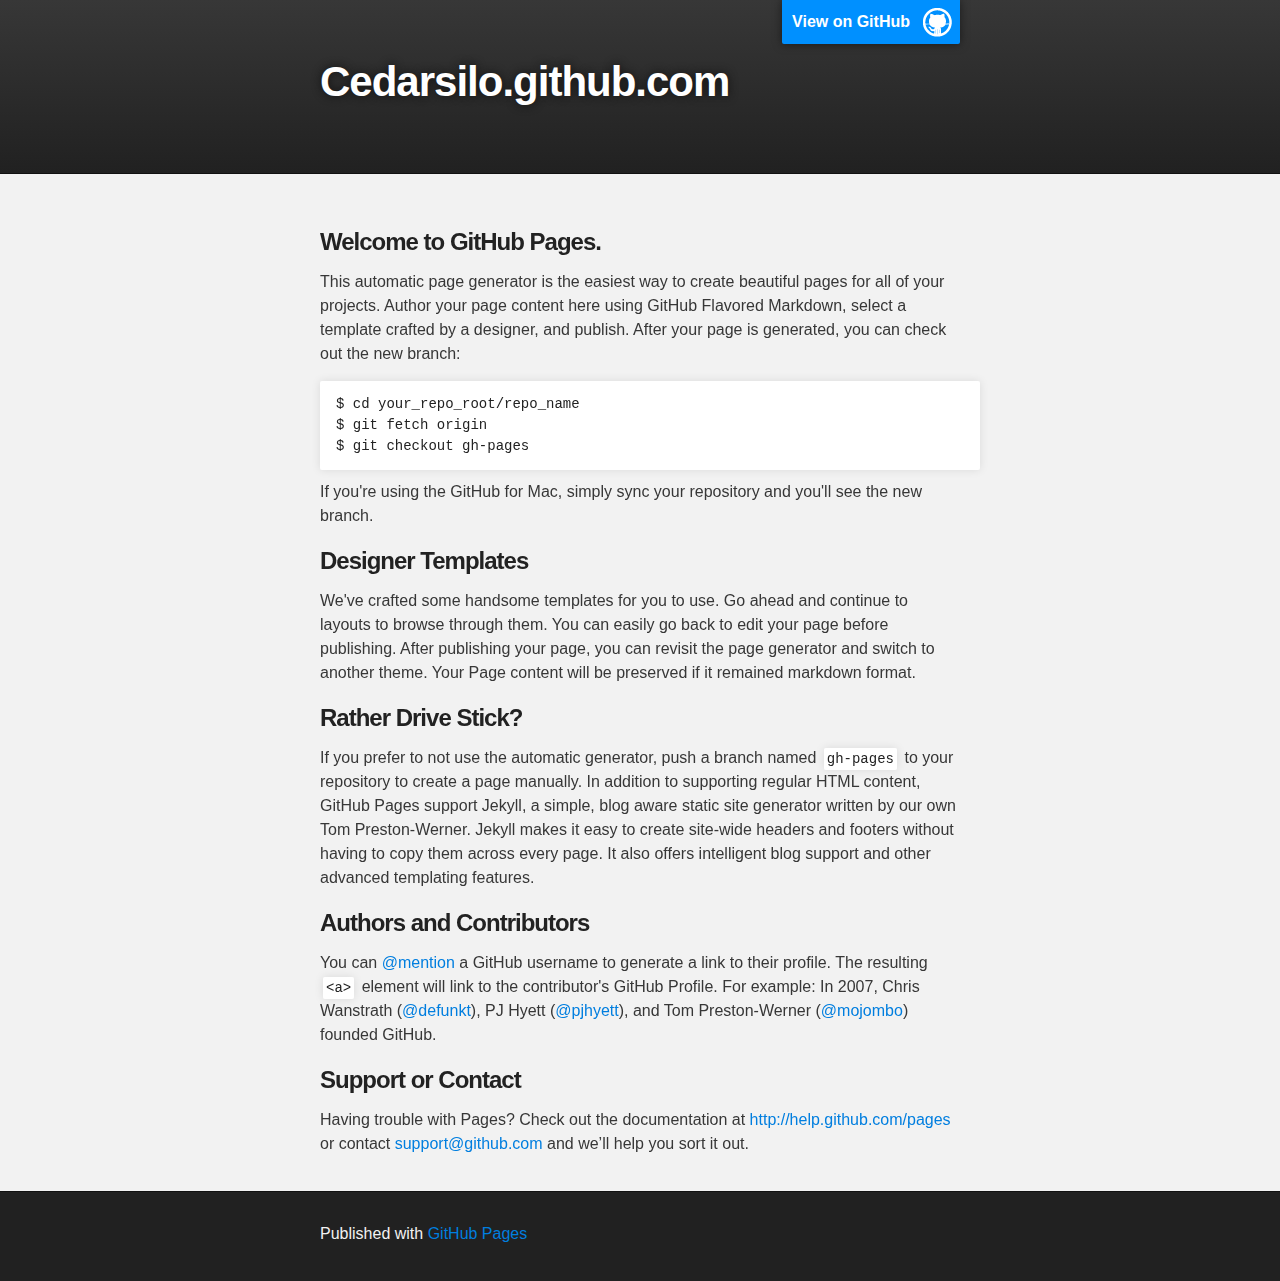
==== index.html @ 640263bc "Replace master branch with page content via GitHub" ====
<!DOCTYPE html>
<html>

  <head>
    <meta charset='utf-8' />
    <meta http-equiv="X-UA-Compatible" content="chrome=1" />
    <meta name="description" content="Cedarsilo.github.com : " />

    <link rel="stylesheet" type="text/css" media="screen" href="stylesheets/stylesheet.css">

    <title>Cedarsilo.github.com</title>
  </head>

  <body>

    <!-- HEADER -->
    <div id="header_wrap" class="outer">
        <header class="inner">
          <a id="forkme_banner" href="https://github.com/cedarsilo">View on GitHub</a>

          <h1 id="project_title">Cedarsilo.github.com</h1>
          <h2 id="project_tagline"></h2>

        </header>
    </div>

    <!-- MAIN CONTENT -->
    <div id="main_content_wrap" class="outer">
      <section id="main_content" class="inner">
        <h3>Welcome to GitHub Pages.</h3>

<p>This automatic page generator is the easiest way to create beautiful pages for all of your projects. Author your page content here using GitHub Flavored Markdown, select a template crafted by a designer, and publish. After your page is generated, you can check out the new branch:</p>

<pre><code>$ cd your_repo_root/repo_name
$ git fetch origin
$ git checkout gh-pages
</code></pre>

<p>If you're using the GitHub for Mac, simply sync your repository and you'll see the new branch.</p>

<h3>Designer Templates</h3>

<p>We've crafted some handsome templates for you to use. Go ahead and continue to layouts to browse through them. You can easily go back to edit your page before publishing. After publishing your page, you can revisit the page generator and switch to another theme. Your Page content will be preserved if it remained markdown format.</p>

<h3>Rather Drive Stick?</h3>

<p>If you prefer to not use the automatic generator, push a branch named <code>gh-pages</code> to your repository to create a page manually. In addition to supporting regular HTML content, GitHub Pages support Jekyll, a simple, blog aware static site generator written by our own Tom Preston-Werner. Jekyll makes it easy to create site-wide headers and footers without having to copy them across every page. It also offers intelligent blog support and other advanced templating features.</p>

<h3>Authors and Contributors</h3>

<p>You can <a href="https://github.com/blog/821" class="user-mention">@mention</a> a GitHub username to generate a link to their profile. The resulting <code>&lt;a&gt;</code> element will link to the contributor's GitHub Profile. For example: In 2007, Chris Wanstrath (<a href="https://github.com/defunkt" class="user-mention">@defunkt</a>), PJ Hyett (<a href="https://github.com/pjhyett" class="user-mention">@pjhyett</a>), and Tom Preston-Werner (<a href="https://github.com/mojombo" class="user-mention">@mojombo</a>) founded GitHub.</p>

<h3>Support or Contact</h3>

<p>Having trouble with Pages? Check out the documentation at <a href="http://help.github.com/pages">http://help.github.com/pages</a> or contact <a href="mailto:support@github.com">support@github.com</a> and we’ll help you sort it out.</p>
      </section>
    </div>

    <!-- FOOTER  -->
    <div id="footer_wrap" class="outer">
      <footer class="inner">
        <p>Published with <a href="http://pages.github.com">GitHub Pages</a></p>
      </footer>
    </div>

    

  </body>
</html>
---- stylesheets/stylesheet.css ----
/*******************************************************************************
Slate Theme for Github Pages
by Jason Costello, @jsncostello
*******************************************************************************/

@import url(pygment_trac.css);

/*******************************************************************************
MeyerWeb Reset
*******************************************************************************/

html, body, div, span, applet, object, iframe,
h1, h2, h3, h4, h5, h6, p, blockquote, pre,
a, abbr, acronym, address, big, cite, code,
del, dfn, em, img, ins, kbd, q, s, samp,
small, strike, strong, sub, sup, tt, var,
b, u, i, center,
dl, dt, dd, ol, ul, li,
fieldset, form, label, legend,
table, caption, tbody, tfoot, thead, tr, th, td,
article, aside, canvas, details, embed,
figure, figcaption, footer, header, hgroup,
menu, nav, output, ruby, section, summary,
time, mark, audio, video {
  margin: 0;
  padding: 0;
  border: 0;
  font: inherit;
  vertical-align: baseline;
}

/* HTML5 display-role reset for older browsers */
article, aside, details, figcaption, figure,
footer, header, hgroup, menu, nav, section {
  display: block;
}

ol, ul {
  list-style: none;
}

blockquote, q {
}

table {
  border-collapse: collapse;
  border-spacing: 0;
}

a:focus {
  outline: none;
}

/*******************************************************************************
Theme Styles
*******************************************************************************/

body {
  box-sizing: border-box;
  color:#373737;
  background: #212121;
  font-size: 16px;
  font-family: 'Myriad Pro', Calibri, Helvetica, Arial, sans-serif;
  line-height: 1.5;
  -webkit-font-smoothing: antialiased;
}

h1, h2, h3, h4, h5, h6 {
  margin: 10px 0;
  font-weight: 700;
  color:#222222;
  font-family: 'Lucida Grande', 'Calibri', Helvetica, Arial, sans-serif;
  letter-spacing: -1px;
}

h1 {
  font-size: 36px;
  font-weight: 700;
}

h2 {
  padding-bottom: 10px;
  font-size: 32px;
  background: url('../images/bg_hr.png') repeat-x bottom;
}

h3 {
  font-size: 24px;
}

h4 {
  font-size: 21px;
}

h5 {
  font-size: 18px;
}

h6 {
  font-size: 16px;
}

p {
  margin: 10px 0 15px 0;
}

footer p {
  color: #f2f2f2;
}

a {
  text-decoration: none;
  color: #007edf;
  text-shadow: none;

  transition: color 0.5s ease;
  transition: text-shadow 0.5s ease;
  -webkit-transition: color 0.5s ease;
  -webkit-transition: text-shadow 0.5s ease;
  -moz-transition: color 0.5s ease;
  -moz-transition: text-shadow 0.5s ease;
  -o-transition: color 0.5s ease;
  -o-transition: text-shadow 0.5s ease;
  -ms-transition: color 0.5s ease;
  -ms-transition: text-shadow 0.5s ease;
}

#main_content a:hover {
  color: #0069ba;
  text-shadow: #0090ff 0px 0px 2px;
}

footer a:hover {
  color: #43adff;
  text-shadow: #0090ff 0px 0px 2px;
}

em {
  font-style: italic;
}

strong {
  font-weight: bold;
}

img {
  position: relative;
  margin: 0 auto;
  max-width: 739px;
  padding: 5px;
  margin: 10px 0 10px 0;
  border: 1px solid #ebebeb;

  box-shadow: 0 0 5px #ebebeb;
  -webkit-box-shadow: 0 0 5px #ebebeb;
  -moz-box-shadow: 0 0 5px #ebebeb;
  -o-box-shadow: 0 0 5px #ebebeb;
  -ms-box-shadow: 0 0 5px #ebebeb;
}

pre, code {
  width: 100%;
  color: #222;
  background-color: #fff;

  font-family: Monaco, "Bitstream Vera Sans Mono", "Lucida Console", Terminal, monospace;
  font-size: 14px;

  border-radius: 2px;
  -moz-border-radius: 2px;
  -webkit-border-radius: 2px;



}

pre {
  width: 100%;
  padding: 10px;
  box-shadow: 0 0 10px rgba(0,0,0,.1);
  overflow: auto;
}

code {
  padding: 3px;
  margin: 0 3px;
  box-shadow: 0 0 10px rgba(0,0,0,.1);
}

pre code {
  display: block;
  box-shadow: none;
}

blockquote {
  color: #666;
  margin-bottom: 20px;
  padding: 0 0 0 20px;
  border-left: 3px solid #bbb;
}

ul, ol, dl {
  margin-bottom: 15px
}

ul li {
  list-style: inside;
  padding-left: 20px;
}

ol li {
  list-style: decimal inside;
  padding-left: 20px;
}

dl dt {
  font-weight: bold;
}

dl dd {
  padding-left: 20px;
  font-style: italic;
}

dl p {
  padding-left: 20px;
  font-style: italic;
}

hr {
  height: 1px;
  margin-bottom: 5px;
  border: none;
  background: url('../images/bg_hr.png') repeat-x center;
}

table {
  border: 1px solid #373737;
  margin-bottom: 20px;
  text-align: left;
 }

th {
  font-family: 'Lucida Grande', 'Helvetica Neue', Helvetica, Arial, sans-serif;
  padding: 10px;
  background: #373737;
  color: #fff;
 }

td {
  padding: 10px;
  border: 1px solid #373737;
 }

form {
  background: #f2f2f2;
  padding: 20px;
}

img {
  width: 100%;
  max-width: 100%;
}

/*******************************************************************************
Full-Width Styles
*******************************************************************************/

.outer {
  width: 100%;
}

.inner {
  position: relative;
  max-width: 640px;
  padding: 20px 10px;
  margin: 0 auto;
}

#forkme_banner {
  display: block;
  position: absolute;
  top:0;
  right: 10px;
  z-index: 10;
  padding: 10px 50px 10px 10px;
  color: #fff;
  background: url('../images/blacktocat.png') #0090ff no-repeat 95% 50%;
  font-weight: 700;
  box-shadow: 0 0 10px rgba(0,0,0,.5);
  border-bottom-left-radius: 2px;
  border-bottom-right-radius: 2px;
}

#header_wrap {
  background: #212121;
  background: -moz-linear-gradient(top, #373737, #212121);
  background: -webkit-linear-gradient(top, #373737, #212121);
  background: -ms-linear-gradient(top, #373737, #212121);
  background: -o-linear-gradient(top, #373737, #212121);
  background: linear-gradient(top, #373737, #212121);
}

#header_wrap .inner {
  padding: 50px 10px 30px 10px;
}

#project_title {
  margin: 0;
  color: #fff;
  font-size: 42px;
  font-weight: 700;
  text-shadow: #111 0px 0px 10px;
}

#project_tagline {
  color: #fff;
  font-size: 24px;
  font-weight: 300;
  background: none;
  text-shadow: #111 0px 0px 10px;
}

#downloads {
  position: absolute;
  width: 210px;
  z-index: 10;
  bottom: -40px;
  right: 0;
  height: 70px;
  background: url('../images/icon_download.png') no-repeat 0% 90%;
}

.zip_download_link {
  display: block;
  float: right;
  width: 90px;
  height:70px;
  text-indent: -5000px;
  overflow: hidden;
  background: url(../images/sprite_download.png) no-repeat bottom left;
}

.tar_download_link {
  display: block;
  float: right;
  width: 90px;
  height:70px;
  text-indent: -5000px;
  overflow: hidden;
  background: url(../images/sprite_download.png) no-repeat bottom right;
  margin-left: 10px;
}

.zip_download_link:hover {
  background: url(../images/sprite_download.png) no-repeat top left;
}

.tar_download_link:hover {
  background: url(../images/sprite_download.png) no-repeat top right;
}

#main_content_wrap {
  background: #f2f2f2;
  border-top: 1px solid #111;
  border-bottom: 1px solid #111;
}

#main_content {
  padding-top: 40px;
}

#footer_wrap {
  background: #212121;
}



/*******************************************************************************
Small Device Styles
*******************************************************************************/

@media screen and (max-width: 480px) {
  body {
    font-size:14px;
  }

  #downloads {
    display: none;
  }

  .inner {
    min-width: 320px;
    max-width: 480px;
  }

  #project_title {
  font-size: 32px;
  }

  h1 {
    font-size: 28px;
  }

  h2 {
    font-size: 24px;
  }

  h3 {
    font-size: 21px;
  }

  h4 {
    font-size: 18px;
  }

  h5 {
    font-size: 14px;
  }

  h6 {
    font-size: 12px;
  }

  code, pre {
    min-width: 320px;
    max-width: 480px;
    font-size: 11px;
  }

}
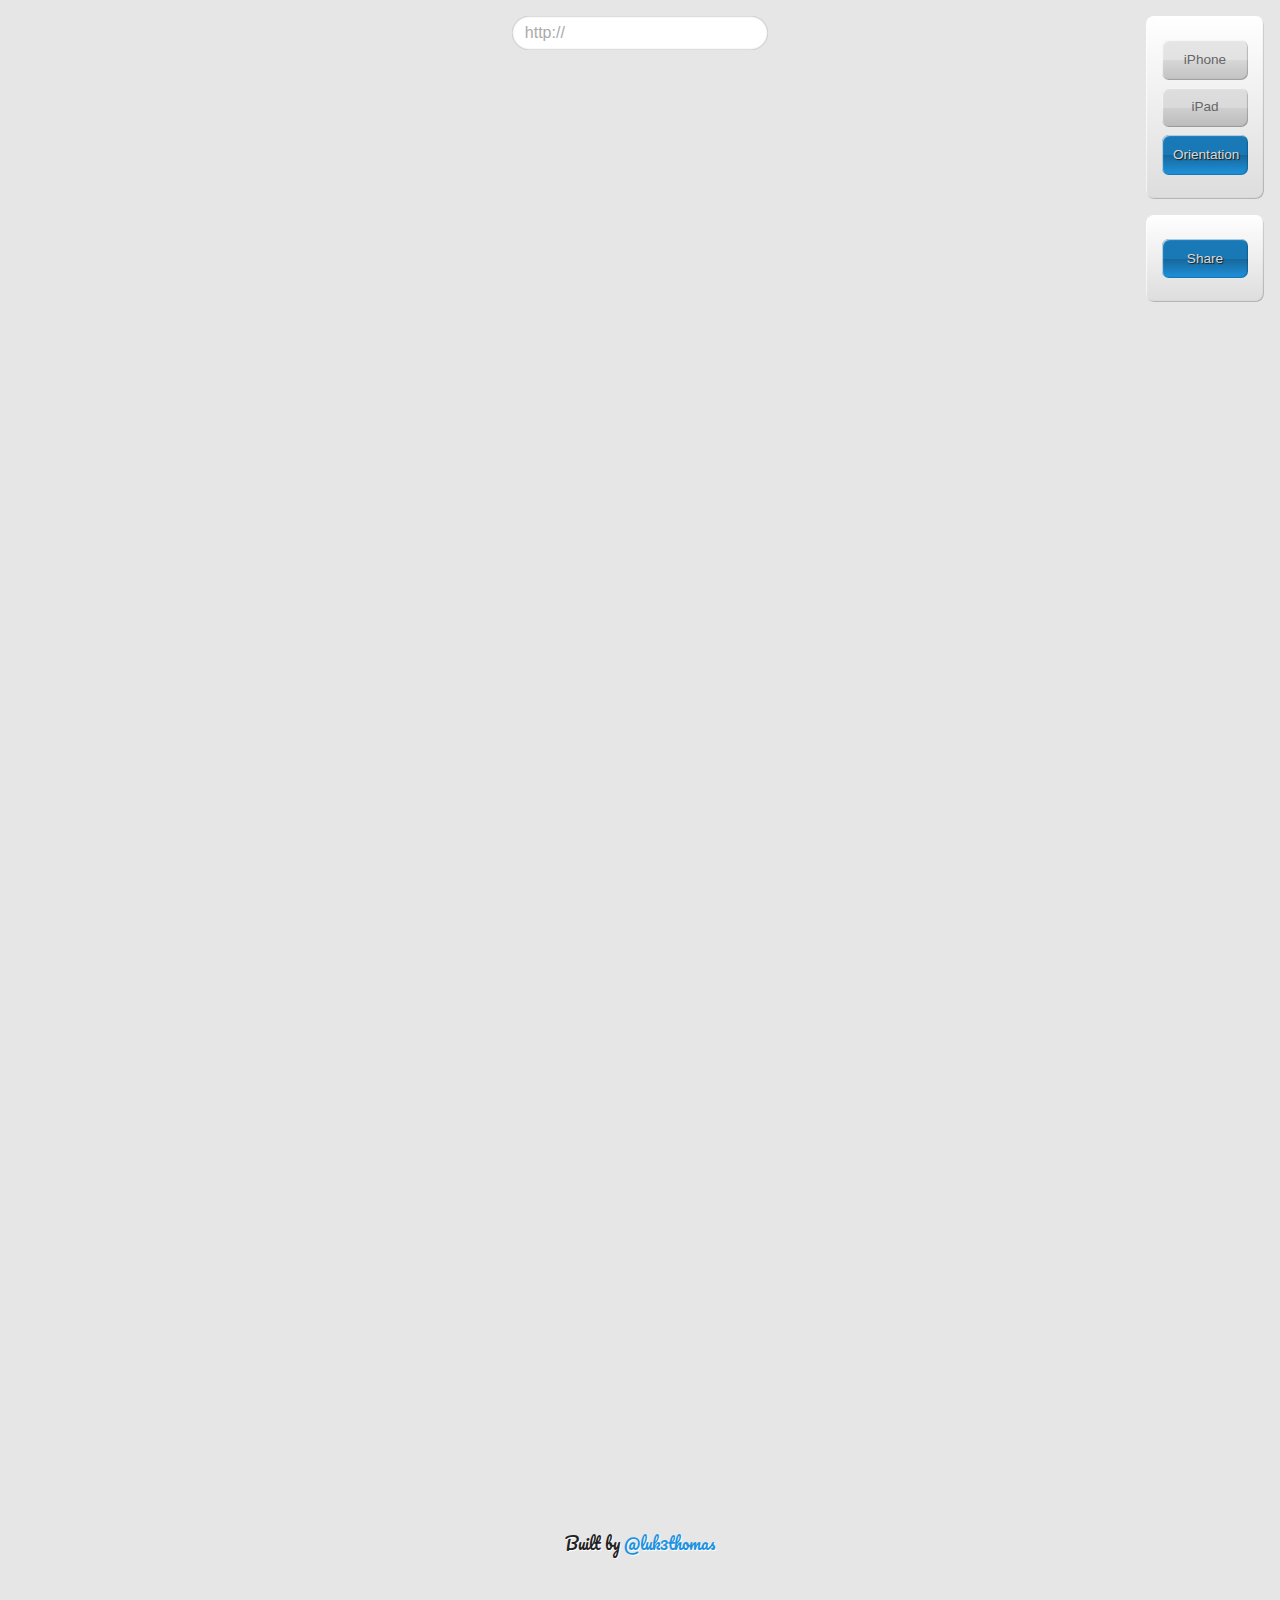
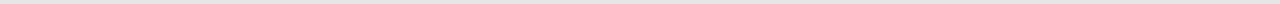
==== commit ed3101a6: "add contents" ====
--- a/index.html
+++ b/index.html
@@ -1,69 +1,80 @@
 <!DOCTYPE html>
-<html>
+<!--[if lt IE 7]>      <html class="no-js lt-ie9 lt-ie8 lt-ie7"> <![endif]-->
+<!--[if IE 7]>         <html class="no-js lt-ie9 lt-ie8"> <![endif]-->
+<!--[if IE 8]>         <html class="no-js lt-ie9"> <![endif]-->
+<!--[if gt IE 8]><!--> <html class="no-js"> <!--<![endif]-->
+    <head>
+        <meta charset="utf-8">
+        <meta http-equiv="X-UA-Compatible" content="IE=edge,chrome=1">
+        <title>Responsive Tester</title>
+        <meta name="description" content="">
+        <meta name="viewport" content="width=device-width">
 
-  <head>
-    <meta charset='utf-8' />
-    <meta http-equiv="X-UA-Compatible" content="chrome=1" />
-    <meta name="description" content="Cedarsilo.github.com : " />
+        <link rel="stylesheet" href="css/normalize.min.css">
+        <link rel="stylesheet" href="css/main.css">
+        <link rel="stylesheet/less" href="less/main.less">
+        <link href='http://fonts.googleapis.com/css?family=Pacifico' rel='stylesheet' type='text/css'>
 
-    <link rel="stylesheet" type="text/css" media="screen" href="stylesheets/stylesheet.css">
+        <script src="js/vendor/modernizr-2.6.1-respond-1.1.0.min.js"></script>
+        <script src="js/vendor/less.js"></script>
+        <script>
+            less.watch();
+        </script>
+    </head>
+    <body>
+        <!--[if lt IE 7]>
+            <p class="chromeframe">You are using an outdated browser. <a href="http://browsehappy.com/">Upgrade your browser today</a> or <a href="http://www.google.com/chromeframe/?redirect=true">install Google Chrome Frame</a> to better experience this site.</p>
+        <![endif]-->
 
-    <title>Cedarsilo.github.com</title>
-  </head>
+        <div class="header-container">
+            <header class="wrapper clearfix">
+                <nav>
+                    <ul id="device-select" class="board">
+                        <li class="device"><a href="#" class="active">iPhone</a></li>
+                        <li class="device"><a href="#">iPad</a></li>
+                        <li><a id="changeOrientation" href="#">Orientation</a></li>
+                    </ul>
+                    <ul class="board">
+                        <li><a id="share" href="#">Share</a></li>
+                    </ul>
+                </nav>
+            </header>
+        </div>
 
-  <body>
+        <div class="main-container">
+            <div class="main wrapper clearfix">
 
-    <!-- HEADER -->
-    <div id="header_wrap" class="outer">
-        <header class="inner">
-          <a id="forkme_banner" href="https://github.com/cedarsilo">View on GitHub</a>
+                <form id="url-form">
+                    <input id="url" name="url" type="text" placeholder="http://" value="http://" />
+                    <input id="go" type="submit" value="Go" />
+                </form>
+                
+                <section id="pages">
+                    
+                    <section class="page show">
+                        <div class="device">
+                            <div id="iphone"> </div>
+                        </div>
+                    </section>
 
-          <h1 id="project_title">Cedarsilo.github.com</h1>
-          <h2 id="project_tagline"></h2>
+                    <section class="page">
+                        <div class="device">
+                            <div id="ipad"> </div>
+                        </div>
+                    </section>
 
-        </header>
-    </div>
+                </section>
 
-    <!-- MAIN CONTENT -->
-    <div id="main_content_wrap" class="outer">
-      <section id="main_content" class="inner">
-        <h3>Welcome to GitHub Pages.</h3>
+            </div> <!-- #main -->
+        </div> <!-- #main-container -->
 
-<p>This automatic page generator is the easiest way to create beautiful pages for all of your projects. Author your page content here using GitHub Flavored Markdown, select a template crafted by a designer, and publish. After your page is generated, you can check out the new branch:</p>
+        <p id="me"> Built by <a href="https://twitter.com/luk3thomas">@luk3thomas</a> </p>
 
-<pre><code>$ cd your_repo_root/repo_name
-$ git fetch origin
-$ git checkout gh-pages
-</code></pre>
+        <script src="//ajax.googleapis.com/ajax/libs/jquery/1.8.2/jquery.min.js"></script>
+        <script>window.jQuery || document.write('<script src="js/vendor/jquery-1.8.2.min.js"><\/script>')</script>
 
-<p>If you're using the GitHub for Mac, simply sync your repository and you'll see the new branch.</p>
+        <script src="js/plugins.js"></script>
+        <script src="js/main.js"></script>
 
-<h3>Designer Templates</h3>
-
-<p>We've crafted some handsome templates for you to use. Go ahead and continue to layouts to browse through them. You can easily go back to edit your page before publishing. After publishing your page, you can revisit the page generator and switch to another theme. Your Page content will be preserved if it remained markdown format.</p>
-
-<h3>Rather Drive Stick?</h3>
-
-<p>If you prefer to not use the automatic generator, push a branch named <code>gh-pages</code> to your repository to create a page manually. In addition to supporting regular HTML content, GitHub Pages support Jekyll, a simple, blog aware static site generator written by our own Tom Preston-Werner. Jekyll makes it easy to create site-wide headers and footers without having to copy them across every page. It also offers intelligent blog support and other advanced templating features.</p>
-
-<h3>Authors and Contributors</h3>
-
-<p>You can <a href="https://github.com/blog/821" class="user-mention">@mention</a> a GitHub username to generate a link to their profile. The resulting <code>&lt;a&gt;</code> element will link to the contributor's GitHub Profile. For example: In 2007, Chris Wanstrath (<a href="https://github.com/defunkt" class="user-mention">@defunkt</a>), PJ Hyett (<a href="https://github.com/pjhyett" class="user-mention">@pjhyett</a>), and Tom Preston-Werner (<a href="https://github.com/mojombo" class="user-mention">@mojombo</a>) founded GitHub.</p>
-
-<h3>Support or Contact</h3>
-
-<p>Having trouble with Pages? Check out the documentation at <a href="http://help.github.com/pages">http://help.github.com/pages</a> or contact <a href="mailto:support@github.com">support@github.com</a> and we’ll help you sort it out.</p>
-      </section>
-    </div>
-
-    <!-- FOOTER  -->
-    <div id="footer_wrap" class="outer">
-      <footer class="inner">
-        <p>Published with <a href="http://pages.github.com">GitHub Pages</a></p>
-      </footer>
-    </div>
-
-    
-
-  </body>
+    </body>
 </html>
--- a/css/main.css
+++ b/css/main.css
@@ -0,0 +1,70 @@
+/* ==========================================================================
+   HTML5 Boilerplate styles - h5bp.com (generated via initializr.com)
+   ========================================================================== */
+
+html,
+button,
+input,
+select,
+textarea {
+    color: #222;
+}
+
+body {
+    font-size: 1em;
+    line-height: 1.4;
+}
+
+::-moz-selection {
+    background: #b3d4fc;
+    text-shadow: none;
+}
+
+::selection {
+    background: #b3d4fc;
+    text-shadow: none;
+}
+
+hr {
+    display: block;
+    height: 1px;
+    border: 0;
+    border-top: 1px solid #ccc;
+    margin: 1em 0;
+    padding: 0;
+}
+
+img {
+    vertical-align: middle;
+}
+
+fieldset {
+    border: 0;
+    margin: 0;
+    padding: 0;
+}
+
+textarea {
+    resize: vertical;
+}
+
+.chromeframe {
+    margin: 0.2em 0;
+    background: #ccc;
+    color: #000;
+    padding: 0.2em 0;
+}
+
+
+/* ===== Initializr Styles ==================================================
+   Author: Jonathan Verrecchia - verekia.com/initializr/responsive-template
+   ========================================================================== */
+
+body {
+    font: 16px/26px Helvetica, Helvetica Neue, Arial;
+}
+
+.wrapper {
+    width: 90%;
+    margin: 0 5%;
+}
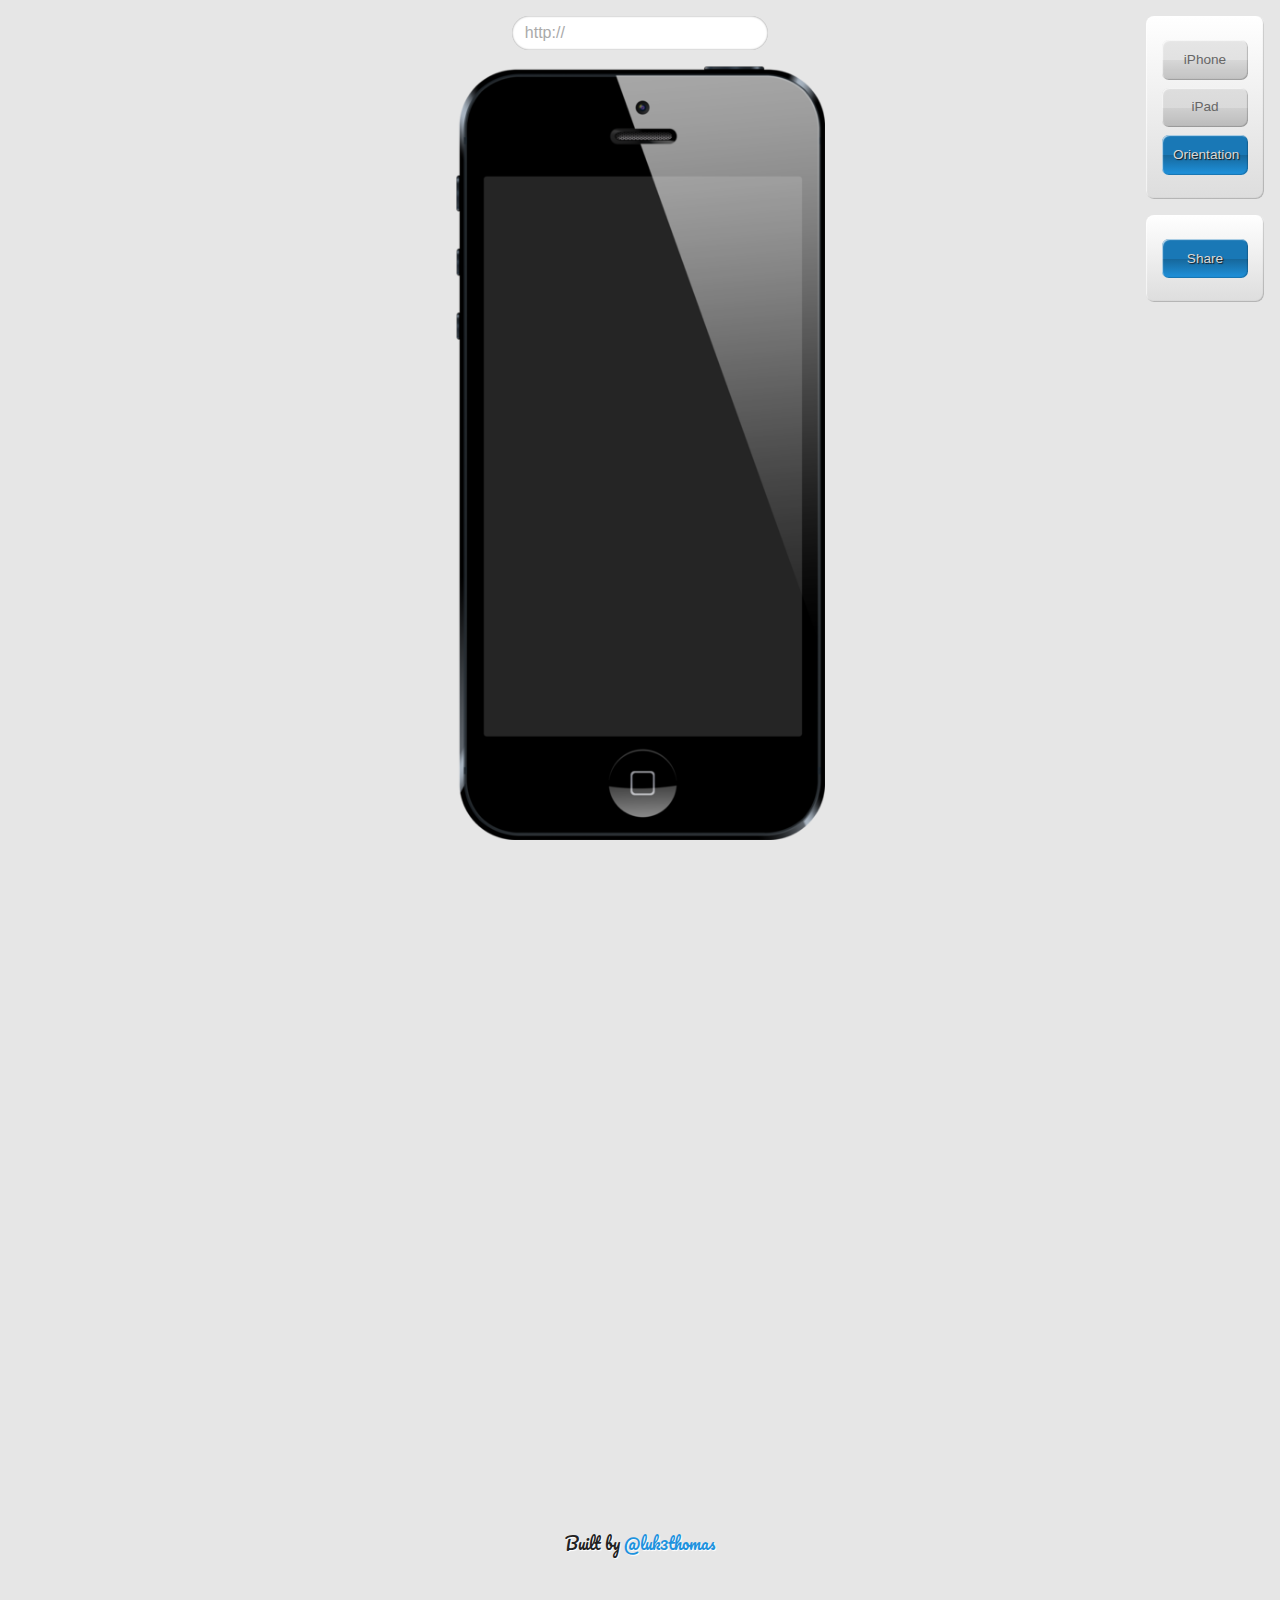
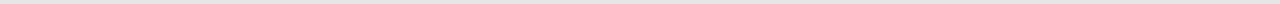
==== commit 77e081b4: "update title tag" ====
--- a/index.html
+++ b/index.html
@@ -6,20 +6,25 @@
     <head>
         <meta charset="utf-8">
         <meta http-equiv="X-UA-Compatible" content="IE=edge,chrome=1">
-        <title>Responsive Tester</title>
+        <title>iPhone Responsive Tester and iPad Responsive Tester</title>
         <meta name="description" content="">
         <meta name="viewport" content="width=device-width">
 
         <link rel="stylesheet" href="css/normalize.min.css">
         <link rel="stylesheet" href="css/main.css">
+        <link rel="stylesheet" href="css/main.less.min.css">
+        <!--
         <link rel="stylesheet/less" href="less/main.less">
+        -->
         <link href='http://fonts.googleapis.com/css?family=Pacifico' rel='stylesheet' type='text/css'>
 
         <script src="js/vendor/modernizr-2.6.1-respond-1.1.0.min.js"></script>
+        <!--
         <script src="js/vendor/less.js"></script>
         <script>
             less.watch();
         </script>
+        -->
     </head>
     <body>
         <!--[if lt IE 7]>
--- a/css/main.less.min.css
+++ b/css/main.less.min.css
@@ -0,0 +1,26 @@
+.clear{*zoom:1;}.clear:before,.clear:after{display:table;content:"";}
+.clear:after{clear:both;}
+.hide-text{font:0/0 a;color:transparent;text-shadow:none;background-color:transparent;border:0;}
+.input-block-level{display:block;width:100%;min-height:28px;-webkit-box-sizing:border-box;-moz-box-sizing:border-box;-ms-box-sizing:border-box;box-sizing:border-box;}
+*{-webkit-box-sizing:border-box;-moz-box-sizing:border-box;-ms-box-sizing:border-box;box-sizing:border-box;}
+.show{opacity:1;}
+body,html{height:100%;}
+body{background:#e6e6e6;opacity:0;padding-top:2em;-webkit-transition:0.5s linear all;-moz-transition:0.5s linear all;-ms-transition:0.5s linear all;-o-transition:0.5s linear all;transition:0.5s linear all;}body.loaded{opacity:1;padding-top:0;}
+.header-container{position:absolute;right:0;top:0;width:150px;padding:1em;height:100%;z-index:1000;}.header-container .wrapper{width:100%;margin:0;}
+a,#url{-webkit-transition:0.2s linear all;-moz-transition:0.2s linear all;-ms-transition:0.2s linear all;-o-transition:0.2s linear all;transition:0.2s linear all;}
+#url-form{width:100%;text-align:center;margin:1em 0;}#url-form #url{border:none;-webkit-box-shadow:inset 0px 0px 2px rgba(0,0,0,.5);-moz-box-shadow:inset 0px 0px 2px rgba(0,0,0,.5);box-shadow:inset 0px 0px 2px rgba(0,0,0,.5);padding:.5em .8em;-webkit-border-radius:10em;-moz-border-radius:10em;border-radius:10em;color:#aaa;min-width:16em;text-overflow:ellipsis;}#url-form #url:focus{-webkit-box-shadow:0 0 5px inset -1px -1px 1px rgba(0,0,0,.2), inset 1px 1px 1px rgba(255,255,255,.7);-moz-box-shadow:0 0 5px inset -1px -1px 1px rgba(0,0,0,.2), inset 1px 1px 1px rgba(255,255,255,.7);box-shadow:0 0 5px inset -1px -1px 1px rgba(0,0,0,.2), inset 1px 1px 1px rgba(255,255,255,.7);outline:0;color:#6a6a6a;}
+#url-form #go{display:none;}
+.board,.board a{-webkit-border-radius:0.5em;-moz-border-radius:0.5em;border-radius:0.5em;-webkit-box-shadow:inset -1px -1px 1px rgba(0,0,0,.2), inset 1px 1px 1px rgba(255,255,255,.7);-moz-box-shadow:inset -1px -1px 1px rgba(0,0,0,.2), inset 1px 1px 1px rgba(255,255,255,.7);box-shadow:inset -1px -1px 1px rgba(0,0,0,.2), inset 1px 1px 1px rgba(255,255,255,.7);}
+.board{background-color:#f1f1f1;background-image:-moz-linear-gradient(top, #ffffff, #dddddd);background-image:-ms-linear-gradient(top, #ffffff, #dddddd);background-image:-webkit-gradient(linear, 0 0, 0 100%, from(#ffffff), to(#dddddd));background-image:-webkit-linear-gradient(top, #ffffff, #dddddd);background-image:-o-linear-gradient(top, #ffffff, #dddddd);background-image:linear-gradient(top, #ffffff, #dddddd);background-repeat:repeat-x;filter:progid:DXImageTransform.Microsoft.gradient(startColorstr='#ffffff', endColorstr='#dddddd', GradientType=0);border-color:#dddddd #dddddd #b7b7b7;border-color:rgba(0, 0, 0, 0.1) rgba(0, 0, 0, 0.1) rgba(0, 0, 0, 0.25);padding:1em;background-repeat:repeat;margin:0 0 1em 0;}.board li{margin:.5em 0;}
+.board a{background-color:#1978b6;background-image:-moz-linear-gradient(top, #16679b, #1f93de);background-image:-ms-linear-gradient(top, #16679b, #1f93de);background-image:-webkit-gradient(linear, 0 0, 0 100%, from(#16679b), to(#1f93de));background-image:-webkit-linear-gradient(top, #16679b, #1f93de);background-image:-o-linear-gradient(top, #16679b, #1f93de);background-image:linear-gradient(top, #16679b, #1f93de);background-repeat:repeat-x;filter:progid:DXImageTransform.Microsoft.gradient(startColorstr='#16679b', endColorstr='#1f93de', GradientType=0);border-color:#1f93de #1f93de #16679b;border-color:rgba(0, 0, 0, 0.1) rgba(0, 0, 0, 0.1) rgba(0, 0, 0, 0.25);background-size:100% 50%;background-position:left bottom;display:block;text-shadow:1px 1px 1px #1a1a1a;padding:.5em .8em;color:#d9d9d9;text-decoration:none;text-align:center;font-size:.85em;}
+#device-select .device a{background-color:rgba(0, 0, 0, 0.082);background-image:-moz-linear-gradient(top, rgba(0, 0, 0, 0.05), rgba(0, 0, 0, 0.13));background-image:-ms-linear-gradient(top, rgba(0, 0, 0, 0.05), rgba(0, 0, 0, 0.13));background-image:-webkit-gradient(linear, 0 0, 0 100%, from(rgba(0, 0, 0, 0.05)), to(rgba(0, 0, 0, 0.13)));background-image:-webkit-linear-gradient(top, rgba(0, 0, 0, 0.05), rgba(0, 0, 0, 0.13));background-image:-o-linear-gradient(top, rgba(0, 0, 0, 0.05), rgba(0, 0, 0, 0.13));background-image:linear-gradient(top, rgba(0, 0, 0, 0.05), rgba(0, 0, 0, 0.13));background-repeat:repeat-x;filter:progid:DXImageTransform.Microsoft.gradient(startColorstr='rgba(0, 0, 0, 0.05)', endColorstr='rgba(0, 0, 0, 0.13)', GradientType=0);border-color:rgba(0, 0, 0, 0.13) rgba(0, 0, 0, 0.13) rgba(0, 0, 0, 0.13);border-color:rgba(0, 0, 0, 0.1) rgba(0, 0, 0, 0.1) rgba(0, 0, 0, 0.25);background-size:100% 50%;background-position:left bottom;color:#666;text-shadow:none;}#device-select .device a:hover,#device-select .device a.active{background-position:left 20px;}
+#pages{position:relative;min-height:1400px;}#pages .page{position:absolute;top:0;left:-10%;opacity:0;z-index:-100;width:100%;height:100%;-webkit-transition:0.5s ease-out all;-moz-transition:0.5s ease-out all;-ms-transition:0.5s ease-out all;-o-transition:0.5s ease-out all;transition:0.5s ease-out all;}#pages .page.show{left:0;opacity:1;z-index:1;}
+iframe{z-index:100;border:0;outline:none;opacity:0;}iframe.show{-webkit-transition:0.5s ease-out opacity;-moz-transition:0.5s ease-out opacity;-ms-transition:0.5s ease-out opacity;-o-transition:0.5s ease-out opacity;transition:0.5s ease-out opacity;}
+.device{position:relative;}.device>div{-webkit-transition:0.5s ease-out all;-moz-transition:0.5s ease-out all;-ms-transition:0.5s ease-out all;-o-transition:0.5s ease-out all;transition:0.5s ease-out all;}
+.device .landscape{-webkit-transform:rotate(90deg);-moz-transform:rotate(90deg);-ms-transform:rotate(90deg);-o-transform:rotate(90deg);transform:rotate(90deg);}.device .landscape iframe{margin-left:0;}
+.device iframe{position:absolute;top:110px;left:50%;}
+#ipad{background:url('../img/iPad.png') 0 0 no-repeat transparent;-webkit-background-size:100% auto;-moz-background-size:100% auto;-o-background-size:100% auto;background-size:100% auto;width:1005px;height:1400px;margin:0 auto;min-height:1100px;position:relative;z-index:10;}#ipad+iframe{width:768px;height:1024px;top:111px;margin-left:-384px;}
+#ipad.landscape{left:-75px;top:-200px;}#ipad.landscape+iframe{width:1024px;height:768px;left:438px;top:117px;}
+#iphone{background:url('../img/iPhone.png') 0 0 no-repeat transparent;-webkit-background-size:100% auto;-moz-background-size:100% auto;-o-background-size:100% auto;background-size:100% auto;width:369px;height:700px;margin:0 auto;min-height:800px;position:relative;z-index:10;}#iphone+iframe{width:320px;height:563px;margin-left:-158px;}
+#iphone.landscape{top:-200px;}#iphone.landscape+iframe{width:563px;height:320px;left:453px;top:42px;}
+#me{padding:3em;width:100%;text-align:center;text-shadow:1px 1px 1px white;font-family:Pacifico, Arial;}#me a{color:#1f93de;text-decoration:none;}
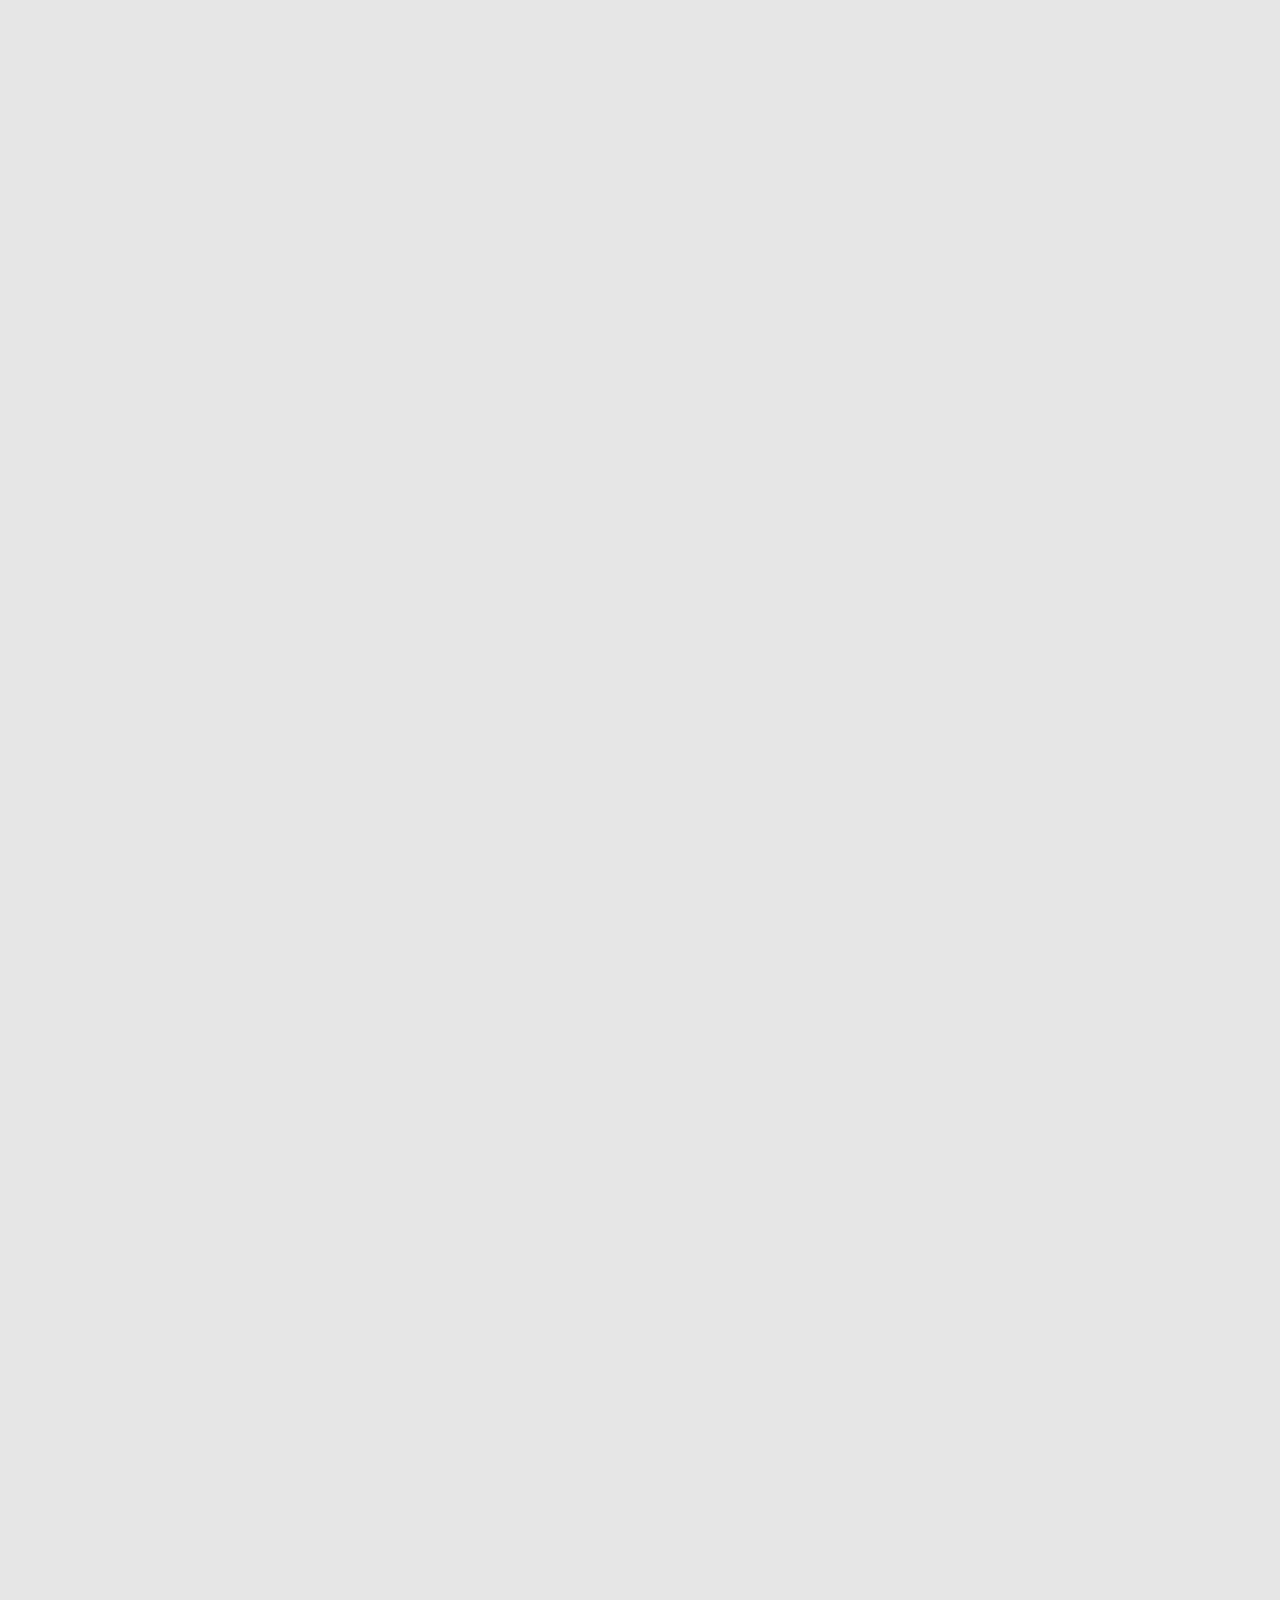
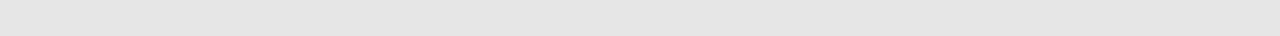
==== commit d514d473: "add GA" ====
--- a/index.html
+++ b/index.html
@@ -25,6 +25,19 @@
             less.watch();
         </script>
         -->
+        <script type="text/javascript">
+
+          var _gaq = _gaq || [];
+          _gaq.push(['_setAccount', 'UA-33894219-4']);
+          _gaq.push(['_trackPageview']);
+
+          (function() {
+            var ga = document.createElement('script'); ga.type = 'text/javascript'; ga.async = true;
+            ga.src = ('https:' == document.location.protocol ? 'https://ssl' : 'http://www') + '.google-analytics.com/ga.js';
+            var s = document.getElementsByTagName('script')[0]; s.parentNode.insertBefore(ga, s);
+          })();
+
+        </script>
     </head>
     <body>
         <!--[if lt IE 7]>
--- a/css/main.less.min.css
+++ b/css/main.less.min.css
@@ -19,8 +19,12 @@
 .device{position:relative;}.device>div{-webkit-transition:0.5s ease-out all;-moz-transition:0.5s ease-out all;-ms-transition:0.5s ease-out all;-o-transition:0.5s ease-out all;transition:0.5s ease-out all;}
 .device .landscape{-webkit-transform:rotate(90deg);-moz-transform:rotate(90deg);-ms-transform:rotate(90deg);-o-transform:rotate(90deg);transform:rotate(90deg);}.device .landscape iframe{margin-left:0;}
 .device iframe{position:absolute;top:110px;left:50%;}
-#ipad{background:url('../img/iPad.png') 0 0 no-repeat transparent;-webkit-background-size:100% auto;-moz-background-size:100% auto;-o-background-size:100% auto;background-size:100% auto;width:1005px;height:1400px;margin:0 auto;min-height:1100px;position:relative;z-index:10;}#ipad+iframe{width:768px;height:1024px;top:111px;margin-left:-384px;}
-#ipad.landscape{left:-75px;top:-200px;}#ipad.landscape+iframe{width:1024px;height:768px;left:438px;top:117px;}
-#iphone{background:url('../img/iPhone.png') 0 0 no-repeat transparent;-webkit-background-size:100% auto;-moz-background-size:100% auto;-o-background-size:100% auto;background-size:100% auto;width:369px;height:700px;margin:0 auto;min-height:800px;position:relative;z-index:10;}#iphone+iframe{width:320px;height:563px;margin-left:-158px;}
-#iphone.landscape{top:-200px;}#iphone.landscape+iframe{width:563px;height:320px;left:453px;top:42px;}
+#ipad{background:url('../img/iPad.png') 0 0 no-repeat transparent;-webkit-background-size:100% auto;-moz-background-size:100% auto;-o-background-size:100% auto;background-size:100% auto;width:1005px;height:1400px;margin:0 auto;min-height:1100px;position:relative;z-index:10;}#ipad+iframe{width:783px;height:1024px;top:111px;margin-left:-391.5px;}
+#ipad.landscape{left:-75px;top:-200px;}#ipad.landscape+iframe{width:1039px;height:768px;left:430.5px;top:117px;}
+#iphone{background:url('../img/iPhone.png') 0 0 no-repeat transparent;-webkit-background-size:100% auto;-moz-background-size:100% auto;-o-background-size:100% auto;background-size:100% auto;width:369px;height:700px;margin:0 auto;min-height:800px;position:relative;z-index:10;}#iphone+iframe{width:335px;height:563px;margin-left:-165.5px;}
+#iphone.landscape{top:-200px;}#iphone.landscape+iframe{width:578px;height:320px;left:445.5px;top:42px;}
+.webkit #ipad+iframe{width:768px;height:1024px;top:111px;margin-left:-384px;}
+.webkit #ipad.landscape+iframe{width:1024px;height:768px;left:438px;top:117px;}
+.webkit #iphone+iframe{width:320px;height:563px;margin-left:-158px;}
+.webkit #iphone.landscape+iframe{width:563px;height:320px;left:453px;top:42px;}
 #me{padding:3em;width:100%;text-align:center;text-shadow:1px 1px 1px white;font-family:Pacifico, Arial;}#me a{color:#1f93de;text-decoration:none;}
